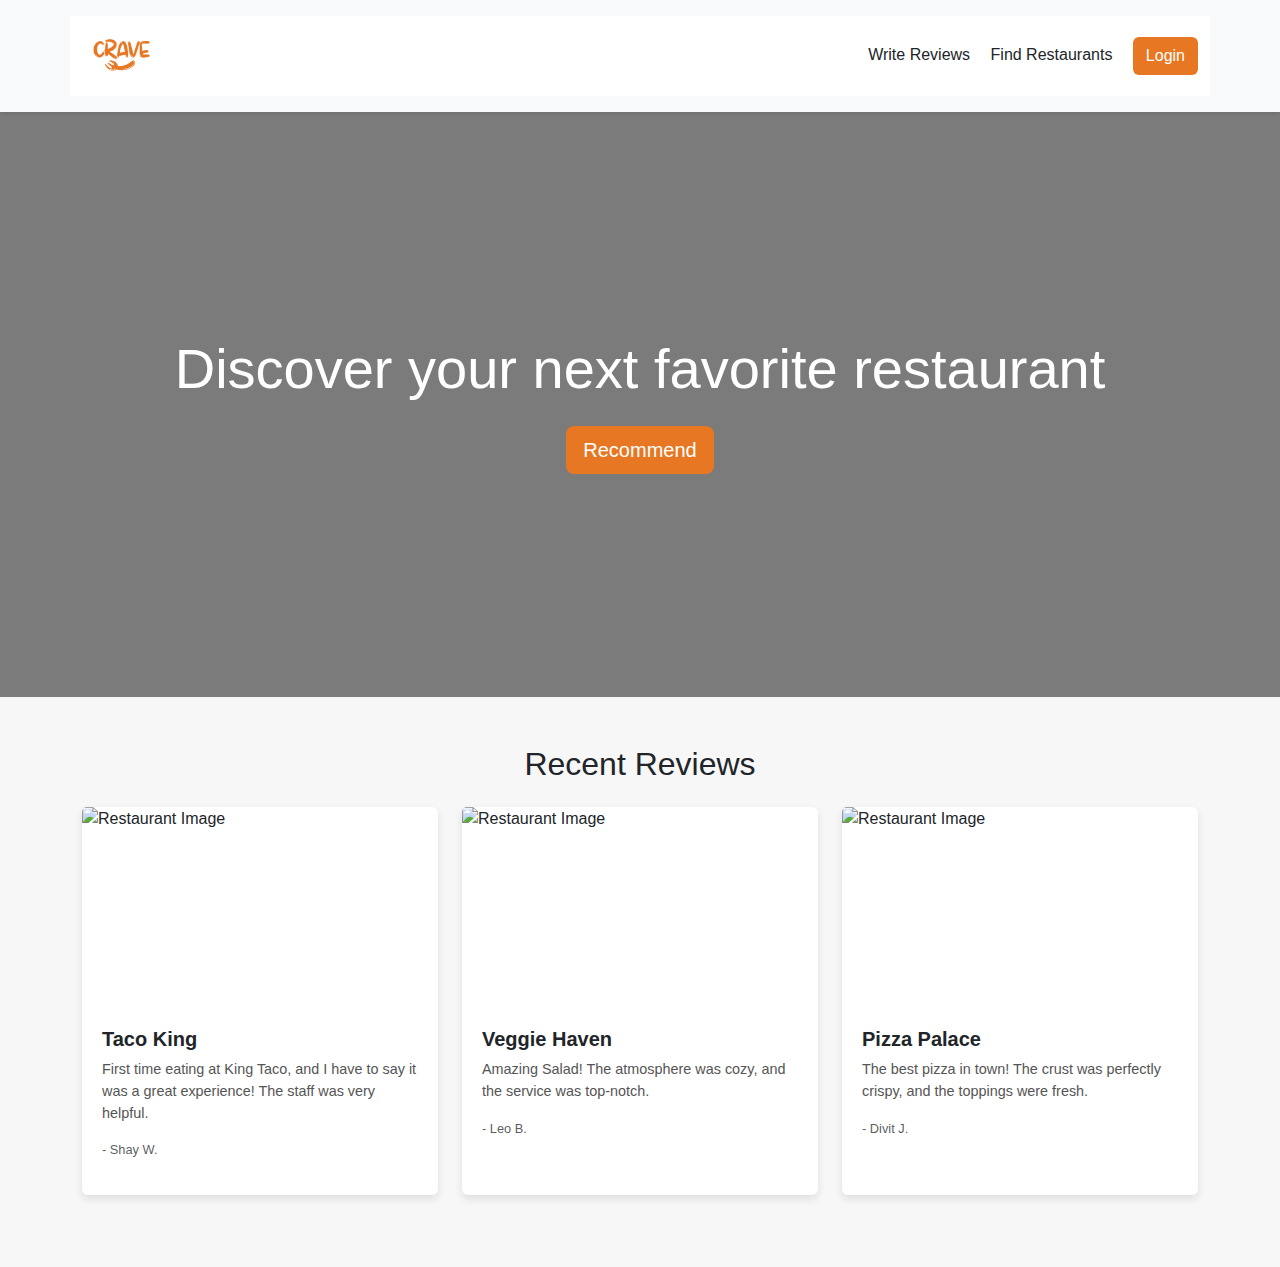
==== index.html @ eb2329e8 "Added homepage and login page" ====
<!DOCTYPE html>
<html lang="en">
<head>
    <meta charset="UTF-8">
    <meta name="viewport" content="width=device-width, initial-scale=1.0">
    <title>Crave - Homepage</title>
    <link href="https://cdn.jsdelivr.net/npm/bootstrap@5.3.0/dist/css/bootstrap.min.css" rel="stylesheet">
    <link rel="stylesheet" href="styles.css">
</head>
<body>
    <header class="bg-light py-3">
        <div class="container bg-white text-dark"> 
            <div class="d-flex justify-content-between align-items-center">
              <img src="/src/Crave Logo.png" alt="" class="logo">
            <nav>
            <a href="#" class="text-dark text-decoration-none me-3">Write Reviews</a>
            <a href="#" class="text-dark text-decoration-none me-3">Find Restaurants</a>
            <a href="login.html" class="btn" style="background-color: #E77722; color: white;">Login</a>
            </nav>
            </div>
        </div>
    </header>
    <section class="hero-section text-center text-white py-5">
        <div class="dark-overlay"></div>
        <div class="container position-relative">
            <h2 class="display-4 mb-4">Discover your next favorite restaurant</h2>
            <button class="btn btn-lg" style="background-color: #E77722; color: white;">Recommend</button>
        </div>
    </section>
    <section class="container my-5">
        <h2 class="text-center mb-4">Recent Reviews</h2>
        <div class="row">
            <div class="col-md-4 mb-4">
                <div class="card h-100">
                    <img src="https://images.unsplash.com/photo-1611250188496-e966043a0629?w=700&auto=format&fit=crop&q=60&ixlib=rb-4.0.3&ixid=M3wxMjA3fDB8MHxzZWFyY2h8OHx8VGFjb3N8ZW58MHwwfDB8fHww" class="card-img-top" alt="Restaurant Image">
                    <div class="card-body">
                        <h5 class="card-title">Taco King</h5>
                        <p class="card-text">First time eating at King Taco, and I have to say it was a great experience! The staff was very helpful.</p>
                        <p class="text-muted">- Shay W.</p>
                    </div>
                </div>
            </div>
            <div class="col-md-4 mb-4">
                <div class="card h-100">
                    <img src="https://images.unsplash.com/photo-1512621776951-a57141f2eefd?w=700&auto=format&fit=crop&q=60&ixlib=rb-4.0.3&ixid=M3wxMjA3fDB8MHxzZWFyY2h8Mnx8VmVnZ2llc3xlbnwwfDB8MHx8fDA%3D" class="card-img-top" alt="Restaurant Image">
                    <div class="card-body">
                        <h5 class="card-title">Veggie Haven</h5>
                        <p class="card-text">Amazing Salad! The atmosphere was cozy, and the service was top-notch.</p>
                        <p class="text-muted">- Leo B.</p>
                    </div>
                </div>
            </div>
            <div class="col-md-4 mb-4">
                <div class="card h-100">
                    <img src="https://images.unsplash.com/photo-1590947132387-155cc02f3212?w=700&auto=format&fit=crop&q=60&ixlib=rb-4.0.3&ixid=M3wxMjA3fDB8MHxzZWFyY2h8NHx8UGl6emF8ZW58MHwwfDB8fHww" class="card-img-top" alt="Restaurant Image">
                    <div class="card-body">
                        <h5 class="card-title">Pizza Palace</h5>
                        <p class="card-text">The best pizza in town! The crust was perfectly crispy, and the toppings were fresh.</p>
                        <p class="text-muted">- Divit J.</p>
                    </div>
                </div>
            </div>
        </div>
    </section>
    <script src="https://cdn.jsdelivr.net/npm/bootstrap@5.3.0/dist/js/bootstrap.bundle.min.js"></script>
</body>
</html>
---- styles.css ----
.hero-section {
    background-image: url('https://images.unsplash.com/photo-1539586345401-51d5bfba7ac0?w=700&auto=format&fit=crop&q=60&ixlib=rb-4.0.3&ixid=M3wxMjA3fDB8MHxzZWFyY2h8N3x8cGFzdGElMjBkaXNofGVufDB8MHwwfHx8MA%3D%3D'); /* Replace with your hero image */
    background-size: cover;
    background-position: center;
    height: 65vh; 
    display: flex;
    align-items: center;
    justify-content: center;
    position: relative;
}

.dark-overlay {
    position: absolute;
    top: 0;
    left: 0;
    width: 100%;
    height: 100%;
    background-color: rgba(0, 0, 0, 0.5); 
}

.hero-section .container {
    position: relative;
    z-index: 1; 
}

.card {
    border: none;
    box-shadow: 0 4px 8px rgba(0, 0, 0, 0.1);
    transition: transform 0.3s;
}

.card:hover {
    transform: translateY(-5px);
}

.card-img-top {
    height: 200px;
    object-fit: cover;
}

.card-body {
    padding: 20px;
}

.card-title {
    font-size: 1.25rem;
    font-weight: bold;
}

.card-text {
    font-size: 0.9rem;
    color: #555;
}

.text-muted {
    font-size: 0.8rem;
    color: #888;
}

.logo {
    max-width: 80px; 
    height: auto;
}

/* Responsive Styles */
@media (max-width: 768px) {
    .hero-section {
        height: 40vh; 
    }

    .card-img-top {
        height: 150px;
    }

    .card-body {
        padding: 15px; 
    }

    .card-title {
        font-size: 1rem; 
    }

    .card-text {
        font-size: 0.8rem; 
    }

    .text-muted {
        font-size: 0.7rem; 
    }

    .logo {
        max-width: 60px; 
    }
}

/* Login styles */
/* Custom Styles */
body {
    font-family: Arial, sans-serif;
    background-color: #f7f7f7;
}

header {
    box-shadow: 0 2px 4px rgba(0, 0, 0, 0.1);
}

.login-section {
    background-image: url("https://images.unsplash.com/photo-1587116861219-230ac19df971?w=700&auto=format&fit=crop&q=60&ixlib=rb-4.0.3&ixid=M3wxMjA3fDB8MHxzZWFyY2h8MTV8fG1lYWx8ZW58MHwxfDB8fHww");
    background-size: cover;
    background-position: center;
    height: 65vh;
    display: flex;
    align-items: center;
    justify-content: center;
    position: relative;
}

.card {
    border: none;
    box-shadow: 0 4px 8px rgba(0, 0, 0, 0.1);
}

.card h2 {
    font-size: 1.75rem;
    color: #333;
}

.form-label {
    font-weight: 500;
}

.btn-danger {
    background-color: #d32323;
    border: none;
}

.btn-danger:hover {
    background-color: #b31b1b;
}

.text-decoration-none {
    color: #d32323;
}

.text-decoration-none:hover {
    text-decoration: underline !important;
}

@media (max-width: 480px) {
    .hero-section {
        height: 30vh; /* Adjust height for extra small screens */
    }

    .card-img-top {
        height: 120px; /* Adjust image height for extra small screens */
    }

    .card-body {
        padding: 10px; /* Adjust padding for extra small screens */
    }

    .card-title {
        font-size: 0.9rem; /* Adjust font size for extra small screens */
    }

    .card-text {
        font-size: 0.75rem; /* Adjust font size for extra small screens */
    }

    .text-muted {
        font-size: 0.65rem; /* Adjust font size for extra small screens */
    }

    .logo {
        max-width: 50px; /* Adjust logo size for extra small screens */
    }
}
/* Ensure all images in columns are the same size when responsive */
@media (max-width: 768px) {
    .column img {
        width: 100%;
        height: auto;
    }
}

@media (max-width: 480px) {
    .column img {
        width: 100%;
        height: auto;
    }
}
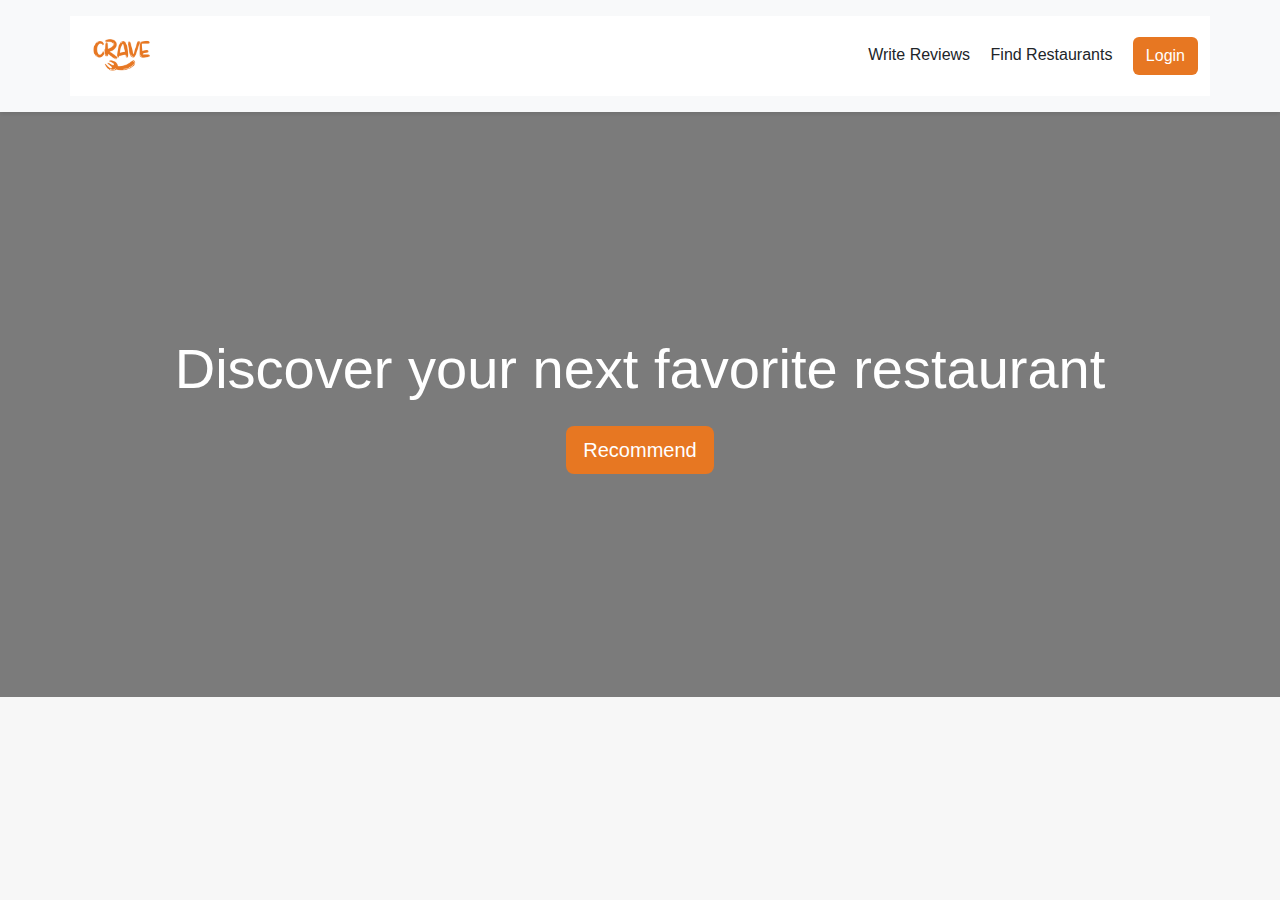
==== commit e00b9a16: "Modified code to include javascript" ====
--- a/index.html
+++ b/index.html
@@ -6,17 +6,22 @@
     <title>Crave - Homepage</title>
     <link href="https://cdn.jsdelivr.net/npm/bootstrap@5.3.0/dist/css/bootstrap.min.css" rel="stylesheet">
     <link rel="stylesheet" href="styles.css">
+    <style>
+        .hidden {
+            display: none;
+        }
+    </style>
 </head>
 <body>
     <header class="bg-light py-3">
         <div class="container bg-white text-dark"> 
             <div class="d-flex justify-content-between align-items-center">
-              <img src="/src/Crave Logo.png" alt="" class="logo">
-            <nav>
-            <a href="#" class="text-dark text-decoration-none me-3">Write Reviews</a>
-            <a href="#" class="text-dark text-decoration-none me-3">Find Restaurants</a>
-            <a href="login.html" class="btn" style="background-color: #E77722; color: white;">Login</a>
-            </nav>
+                <img src="/src/Crave Logo.png" alt="" class="logo">
+                <nav>
+                    <a href="#" class="text-dark text-decoration-none me-3">Write Reviews</a>
+                    <a href="#" class="text-dark text-decoration-none me-3">Find Restaurants</a>
+                    <a href="login.html" class="btn" style="background-color: #E77722; color: white;">Login</a>
+                </nav>
             </div>
         </div>
     </header>
@@ -24,11 +29,15 @@
         <div class="dark-overlay"></div>
         <div class="container position-relative">
             <h2 class="display-4 mb-4">Discover your next favorite restaurant</h2>
-            <button class="btn btn-lg" style="background-color: #E77722; color: white;">Recommend</button>
+            <button id="recommend-btn" class="btn btn-lg" style="background-color: #E77722; color: white;">Recommend</button>
         </div>
-    </section>
-    <section class="container my-5">
-        <h2 class="text-center mb-4">Recent Reviews</h2>
+    </section> 
+    <section class="container my-5 hidden">
+        <h2 class="text-center mb-4">Top Picks Just for You</h2>
+                <div class="d-flex justify-content-center">
+                    <p class="center-text">Recommendations Based on Reviews from People Like You</p>
+                </div>
+        
         <div class="row">
             <div class="col-md-4 mb-4">
                 <div class="card h-100">
@@ -62,6 +71,8 @@
             </div>
         </div>
     </section>
+    
     <script src="https://cdn.jsdelivr.net/npm/bootstrap@5.3.0/dist/js/bootstrap.bundle.min.js"></script>
+    <script src="script.js"></script>
 </body>
-</html>+</html>
--- a/styles.css
+++ b/styles.css
@@ -1,4 +1,6 @@
-
+.hidden {
+    display: none;
+}
 .hero-section {
     background-image: url('https://images.unsplash.com/photo-1539586345401-51d5bfba7ac0?w=700&auto=format&fit=crop&q=60&ixlib=rb-4.0.3&ixid=M3wxMjA3fDB8MHxzZWFyY2h8N3x8cGFzdGElMjBkaXNofGVufDB8MHwwfHx8MA%3D%3D'); /* Replace with your hero image */
     background-size: cover;
